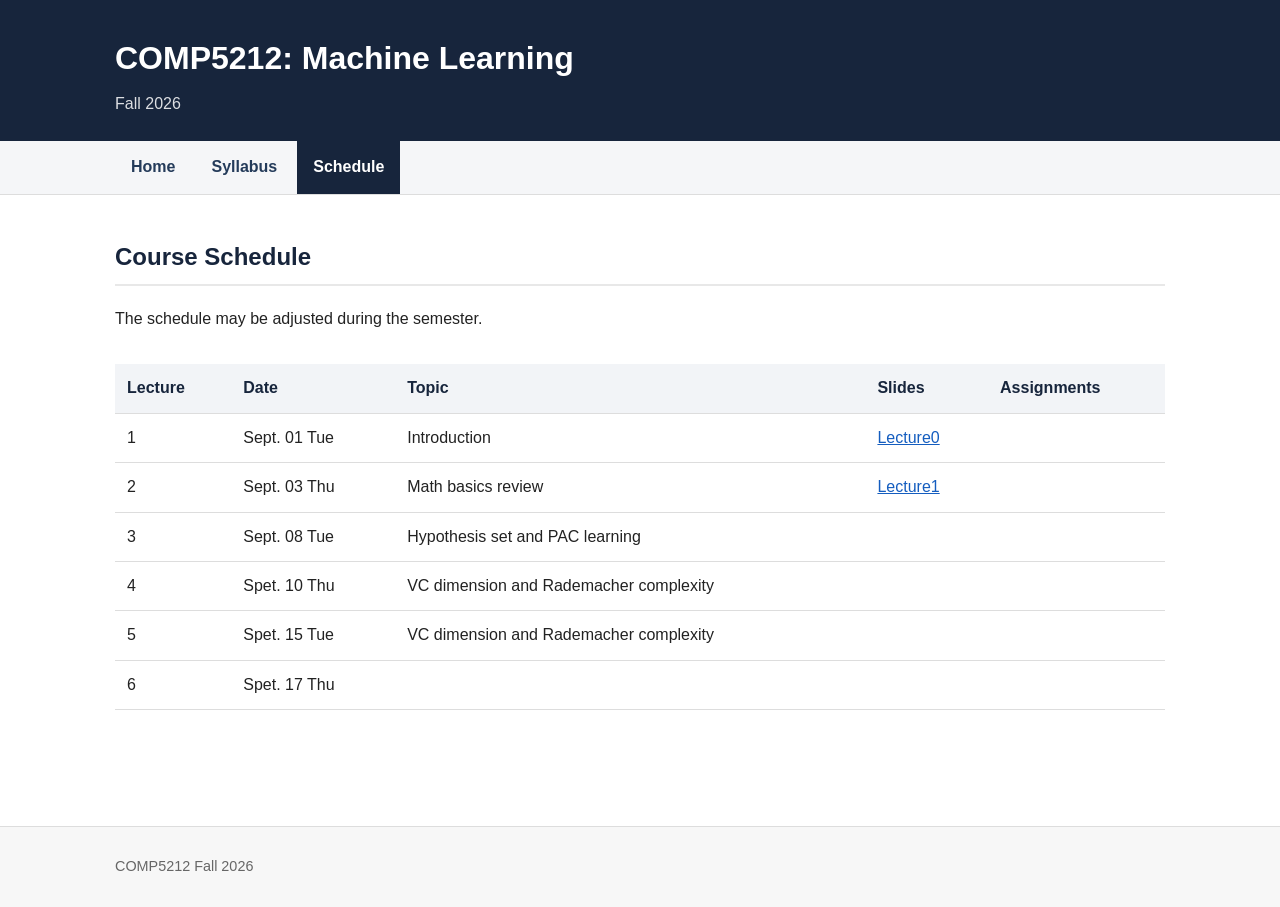
==== schedule.html @ 3ccd8947 "Update course website" ====
<!DOCTYPE html>

<html lang="en">

<head>

    <meta charset="UTF-8">

    <meta
        name="viewport"
        content="width=device-width, initial-scale=1.0"
    >

    <title>
        Schedule | COMP5212
    </title>

    <link
        rel="stylesheet"
        href="assets/css/style.css"
    >

</head>


<body>


    <header class="site-header">

        <div class="container">

            <h1>
                COMP5212: Machine Learning
            </h1>

            <p class="semester">
                Fall 2026
            </p>

        </div>

    </header>


    <nav class="navbar">

        <div class="container">

            <a href="index.html">
                Home
            </a>

            <a href="syllabus.html">
                Syllabus
            </a>

            <a
                class="active"
                href="schedule.html"
            >
                Schedule
            </a>

        </div>

    </nav>


    <main class="container">

        <section>

            <h2>
                Course Schedule
            </h2>

            <p>
                The schedule may be adjusted
                during the semester.
            </p>


            <div class="table-wrapper">

                <table>


                    <thead>

                        <tr>

                            <th>
                                Lecture
                            </th>

                            <th>
                                Date
                            </th>

                            <th>
                                Topic
                            </th>


                            <th>
                                Slides
                            </th>

                            <th>
                                Assignments
                            </th>

                        </tr>

                    </thead>


                    <tbody>


                        <tr>

                            <td>
                                1
                            </td>

                            <td>
                                Sept. 01 Tue
                            </td>

                            <td>
                                Introduction
                            </td>

                            <td>
                                <a href="slides/lecture0.pdf"
                                        target="_blank"
                                        rel="noopener noreferrer">
                                            Lecture0
                                        </a>
                            </td>

                            <td>
                               
                            </td>

                        </tr>


                        <tr>

                            <td>
                                2
                            </td>

                            <td>
                                Sept. 03 Thu
                            </td>

                            <td>
                                Math basics review
                            </td>

                            <td>
                                <a href="slides/lecture1.pdf"
                                        target="_blank"
                                        rel="noopener noreferrer">
                                        Lecture1
                                    </a>
                            </td>


                            <td>
                               
                            </td>
                        </tr>


                        <tr>

                            <td>
                                3
                            </td>

                            <td>
                                Sept. 08 Tue
                            </td>

                            <td>
                                Hypothesis set and PAC learning
                            </td>


                            <td>
                                <!--Coming soon -->
                            </td>


                            <td>
                                
                            </td>

                        </tr>


                        <tr>

                            <td>
                                4
                            </td>

                            <td>
                                Spet. 10 Thu
                            </td>

                            <td>
                               VC dimension and Rademacher complexity
                            </td>


                            <td>
                               
                            </td>


                            <td>
                               
                            </td>


                        </tr>


                        <tr>

                            <td>
                                5
                            </td>

                            <td>
                                Spet. 15 Tue
                            </td>

                            <td>
                                VC dimension and Rademacher complexity
                            </td>


                            <td>
                               
                            </td>


                            <td>
                               <!-- Writing assignment 1 released -->
                            </td>


                        </tr>

                        <tr>

                            <td>
                                6
                            </td>

                            <td>
                                Spet. 17 Thu
                            </td>

                            <td>

                            </td>


                            <td>
                                
                            </td>


                            <td>
                               
                            </td>


                        </tr>


                    </tbody>


                </table>

            </div>

        </section>

    </main>


    <footer>

        <div class="container">

            COMP5212 Fall 2026

        </div>

    </footer>


</body>

</html>
---- assets/css/style.css ----
/* =========================================================
   Global settings
   ========================================================= */

* {
    box-sizing: border-box;
}

html {
    scroll-behavior: smooth;
}

body {
    margin: 0;

    font-family:
        -apple-system,
        BlinkMacSystemFont,
        "Segoe UI",
        Roboto,
        Helvetica,
        Arial,
        sans-serif;

    color: #222;
    background: #ffffff;
    line-height: 1.65;
}


/* =========================================================
   Main container
   ========================================================= */

.container {
    width: min(100% - 40px, 1050px);
    margin: 0 auto;
}


/* =========================================================
   Header
   ========================================================= */

.site-header {
    background: #17253c;
    color: white;
    padding: 32px 0 24px;
}

.site-header h1 {
    margin: 0;
    font-size: 2rem;
    font-weight: 650;
}

.site-header .semester {
    margin-top: 6px;
    margin-bottom: 0;

    font-size: 1rem;
    opacity: 0.85;
}


/* =========================================================
   Navigation
   ========================================================= */

.navbar {
    background: #f5f6f8;
    border-bottom: 1px solid #dddddd;
}

.navbar .container {
    display: flex;
    flex-wrap: wrap;
    gap: 4px;
}

.navbar a {
    display: block;

    padding: 13px 16px;

    color: #243b5a;
    text-decoration: none;
    font-weight: 550;
}

.navbar a:hover {
    background: #e7eaf0;
}

.navbar a.active {
    background: #17253c;
    color: white;
}


/* =========================================================
   Main content
   ========================================================= */

main {
    padding: 42px 0 70px;
}

section {
    margin-bottom: 46px;
}

h2 {
    margin-top: 0;

    color: #17253c;

    border-bottom: 2px solid #e8e8e8;
    padding-bottom: 8px;
}

h3 {
    color: #243b5a;
}

a {
    color: #145dbf;
}

a:hover {
    color: #0d3f83;
}


/* =========================================================
   Course information
   ========================================================= */

.course-info {
    display: grid;

    grid-template-columns: 150px 1fr;

    gap: 8px 20px;

    background: #f7f8fa;

    border: 1px solid #e2e4e8;
    border-radius: 8px;

    padding: 22px;
}

.course-info strong {
    color: #17253c;
}


/* =========================================================
   Announcements
   ========================================================= */

.announcement {
    border-left: 4px solid #315f98;

    background: #f7f9fc;

    padding: 14px 18px;

    margin: 14px 0;
}

.announcement-date {
    font-weight: 650;
    color: #315f98;
}


/* =========================================================
   Tables
   ========================================================= */

.table-wrapper {
    overflow-x: auto;
}

table {
    width: 100%;

    border-collapse: collapse;

    margin-top: 16px;
}

th,
td {
    border-bottom: 1px solid #dddddd;

    text-align: left;

    padding: 11px 12px;

    vertical-align: top;
}

th {
    background: #f2f4f7;
    color: #17253c;
}

tbody tr:hover {
    background: #fafafa;
}


/* =========================================================
   Cards
   ========================================================= */

.card-grid {
    display: grid;

    grid-template-columns:
        repeat(2, minmax(0, 1fr));

    gap: 18px;
}

.card {
    border: 1px solid #dfdfdf;

    border-radius: 8px;

    padding: 20px;

    background: white;
}

.card h3 {
    margin-top: 0;
}


/* =========================================================
   Footer
   ========================================================= */

footer {
    border-top: 1px solid #dddddd;

    background: #f7f7f7;

    padding: 28px 0;

    font-size: 0.9rem;

    color: #666666;
}


/* =========================================================
   Mobile layout
   ========================================================= */

@media (max-width: 700px) {

    .site-header h1 {
        font-size: 1.55rem;
    }

    .course-info {
        grid-template-columns: 1fr;
    }

    .course-info strong {
        margin-top: 8px;
    }

    .card-grid {
        grid-template-columns: 1fr;
    }

    .navbar .container {
        flex-direction: column;
        gap: 0;
    }

    .navbar a {
        width: 100%;
    }
}
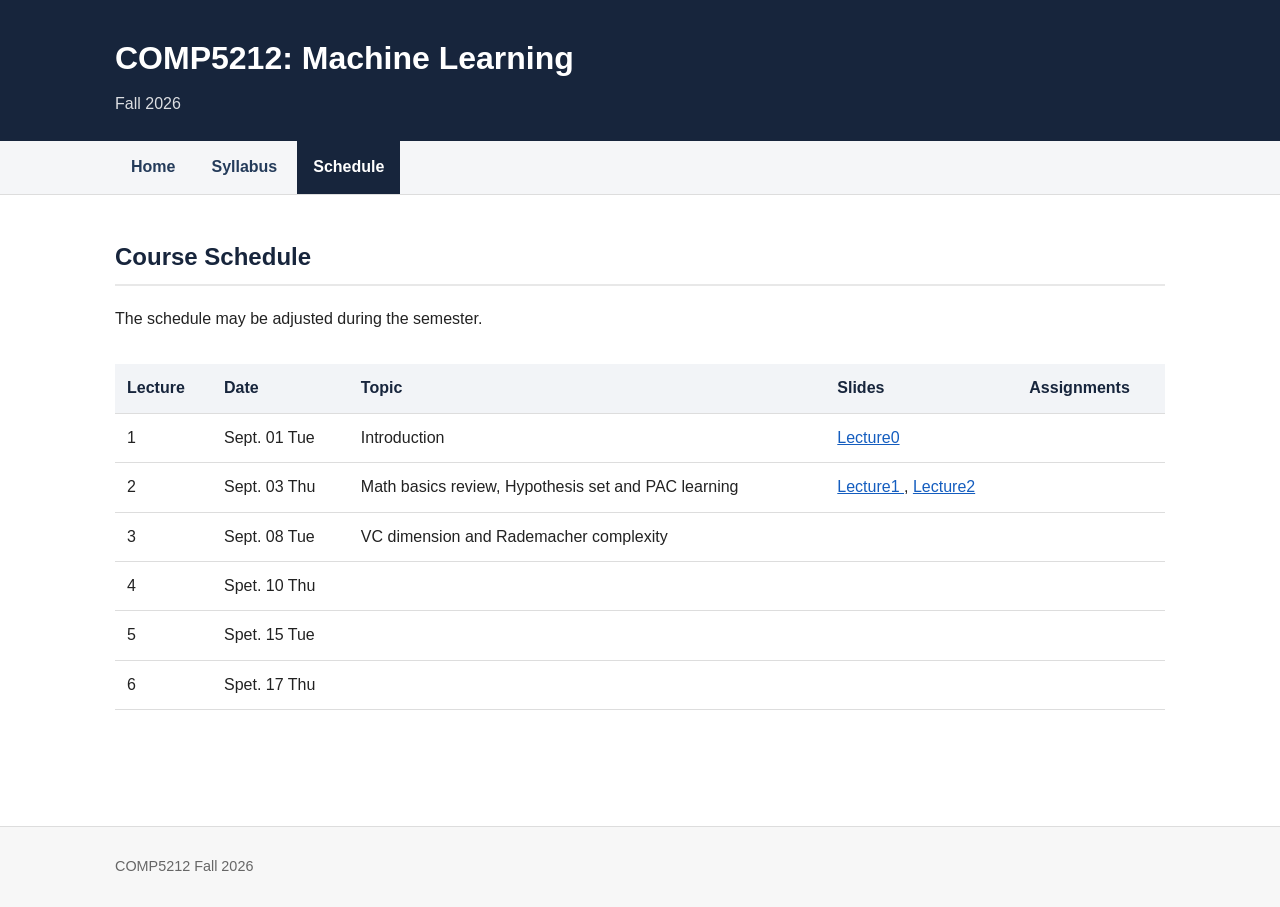
==== commit e2f8e9af: "Update the Course Website" ====
--- a/schedule.html
+++ b/schedule.html
@@ -159,7 +159,7 @@
                             </td>
 
                             <td>
-                                Math basics review
+                                Math basics review, Hypothesis set and PAC learning
                             </td>
 
                             <td>
@@ -167,6 +167,11 @@
                                         target="_blank"
                                         rel="noopener noreferrer">
                                         Lecture1
+                                    </a>,
+                                    <a href="slides/lecture2.pdf"
+                                        target="_blank"
+                                        rel="noopener noreferrer">
+                                        Lecture2
                                     </a>
                             </td>
 
@@ -188,7 +193,7 @@
                             </td>
 
                             <td>
-                                Hypothesis set and PAC learning
+                                 VC dimension and Rademacher complexity
                             </td>
 
 
@@ -215,7 +220,7 @@
                             </td>
 
                             <td>
-                               VC dimension and Rademacher complexity
+                              
                             </td>
 
 
@@ -243,7 +248,7 @@
                             </td>
 
                             <td>
-                                VC dimension and Rademacher complexity
+                                
                             </td>
 
 
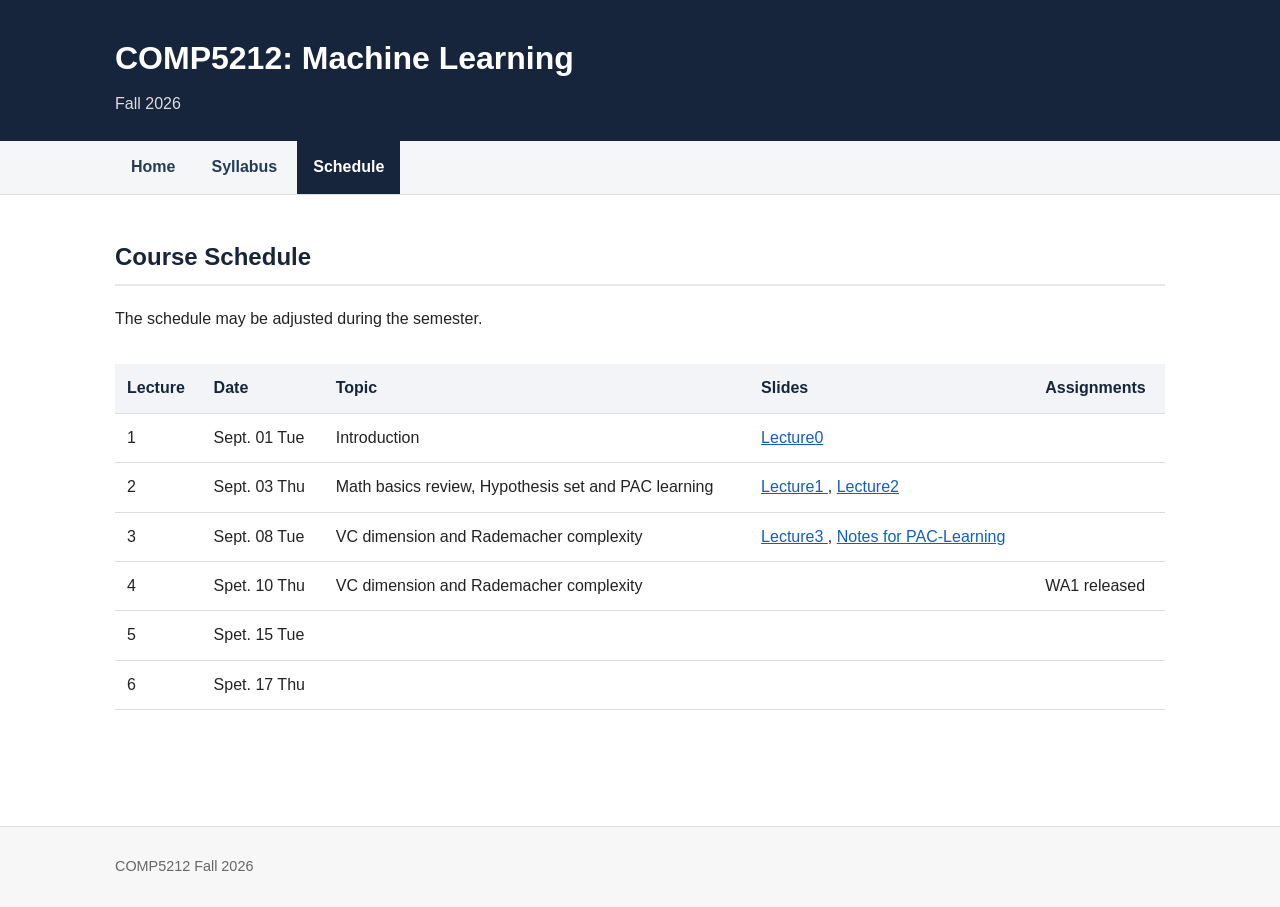
==== commit e06c3058: "Upload the lecture notes for PAC learning" ====
--- a/schedule.html
+++ b/schedule.html
@@ -198,7 +198,16 @@
 
 
                             <td>
-                                <!--Coming soon -->
+                                <a href="slides/lecture3.pdf"
+                                        target="_blank"
+                                        rel="noopener noreferrer">
+                                        Lecture3
+                                    </a>,
+                                    <a href="slides/pac_learning_notes.pdf"
+                                        target="_blank"
+                                        rel="noopener noreferrer">
+                                        Notes for PAC-Learning
+                                    </a>
                             </td>
 
 
@@ -220,17 +229,17 @@
                             </td>
 
                             <td>
-                              
-                            </td>
-
-
-                            <td>
-                               
-                            </td>
-
-
-                            <td>
-                               
+                              VC dimension and Rademacher complexity
+                            </td>
+
+
+                            <td>
+                               
+                            </td>
+
+
+                            <td>
+                               WA1 released
                             </td>
 
 
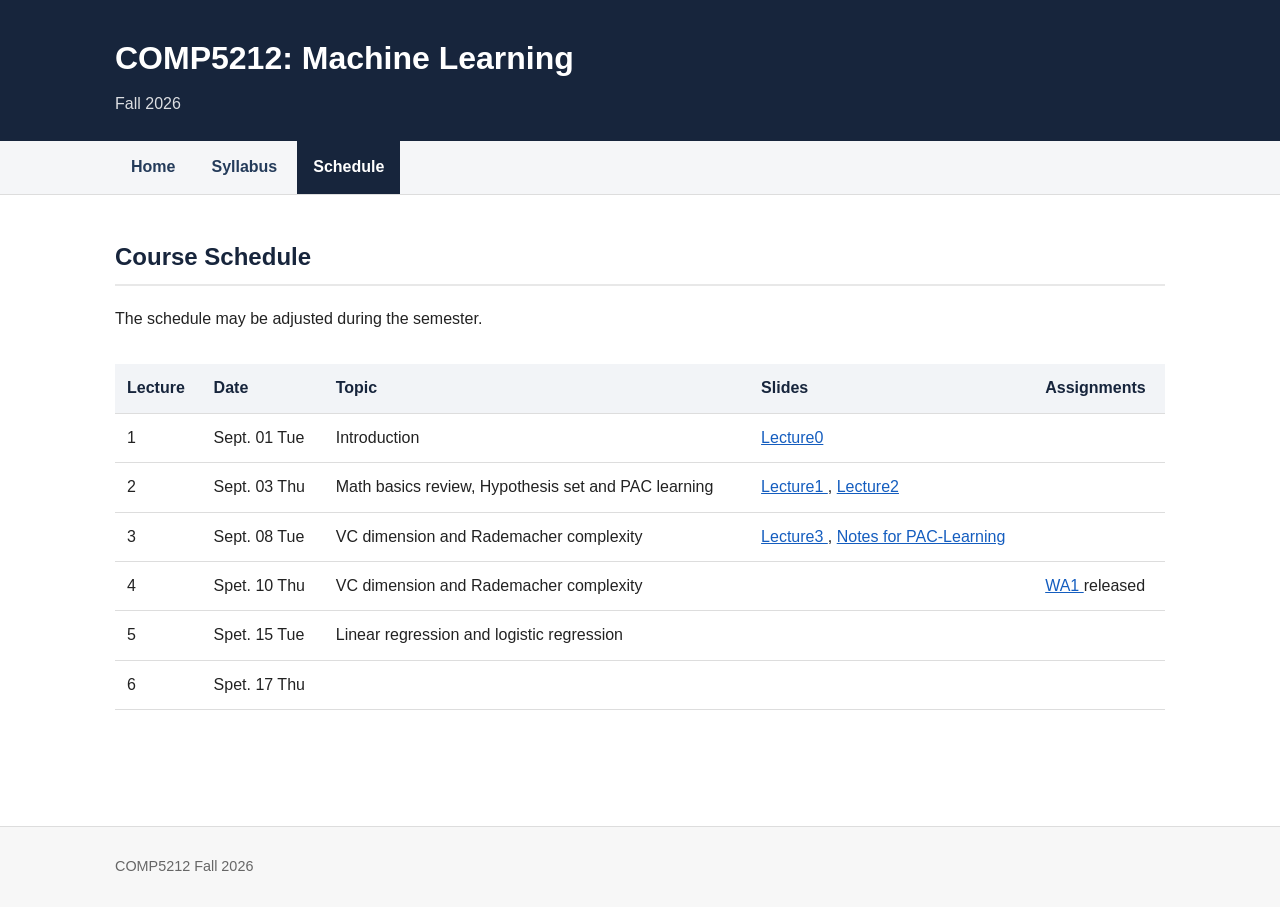
==== commit 3210ce02: "Upload the WA1" ====
--- a/schedule.html
+++ b/schedule.html
@@ -239,7 +239,11 @@
 
 
                             <td>
-                               WA1 released
+                               <a href="homework/WA1.pdf"
+                                        target="_blank"
+                                        rel="noopener noreferrer">
+                                        WA1
+                                    </a> released
                             </td>
 
 
@@ -257,6 +261,38 @@
                             </td>
 
                             <td>
+                                Linear regression and logistic regression
+                            </td>
+
+
+                            <td>
+                               
+                            </td>
+
+
+                            <td>
+                               <!-- Writing assignment 1 released -->
+                            </td>
+
+
+                        </tr>
+
+                        <tr>
+
+                            <td>
+                                6
+                            </td>
+
+                            <td>
+                                Spet. 17 Thu
+                            </td>
+
+                            <td>
+
+                            </td>
+
+
+                            <td>
                                 
                             </td>
 
@@ -266,38 +302,6 @@
                             </td>
 
 
-                            <td>
-                               <!-- Writing assignment 1 released -->
-                            </td>
-
-
-                        </tr>
-
-                        <tr>
-
-                            <td>
-                                6
-                            </td>
-
-                            <td>
-                                Spet. 17 Thu
-                            </td>
-
-                            <td>
-
-                            </td>
-
-
-                            <td>
-                                
-                            </td>
-
-
-                            <td>
-                               
-                            </td>
-
-
                         </tr>
 
 
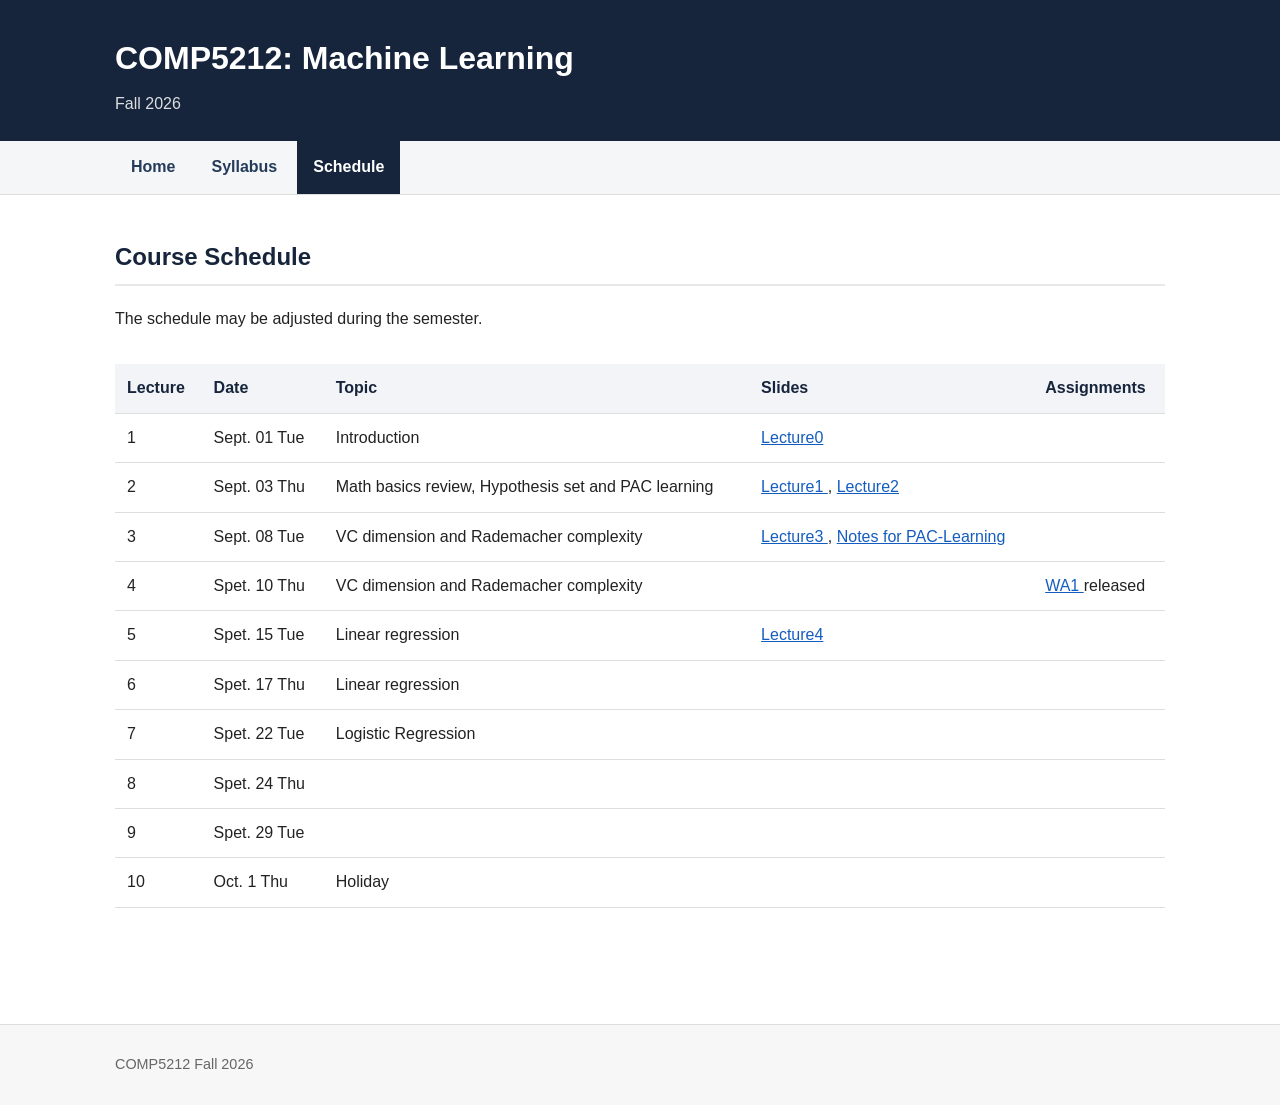
==== commit 6e492e82: "Lecture4_update" ====
--- a/schedule.html
+++ b/schedule.html
@@ -261,12 +261,16 @@
                             </td>
 
                             <td>
-                                Linear regression and logistic regression
-                            </td>
-
-
-                            <td>
-                               
+                                Linear regression
+                            </td>
+
+
+                            <td>
+                                                               <a href="slides/lecture4.pdf"
+                                        target="_blank"
+                                        rel="noopener noreferrer">
+                                        Lecture4
+                                    </a>
                             </td>
 
 
@@ -288,22 +292,133 @@
                             </td>
 
                             <td>
-
-                            </td>
-
-
-                            <td>
-                                
-                            </td>
-
-
-                            <td>
-                               
-                            </td>
-
-
-                        </tr>
-
+                                    Linear regression
+                            </td>
+
+
+                            <td>
+                                
+                            </td>
+
+
+                            <td>
+                               
+                            </td>
+
+
+                        </tr>
+
+
+                        <tr>
+
+                            <td>
+                                7
+                            </td>
+
+                            <td>
+                                Spet. 22 Tue
+                            </td>
+
+                            <td>
+                                    Logistic Regression
+                            </td>
+
+
+                            <td>
+                                
+                            </td>
+
+
+                            <td>
+                               
+                            </td>
+
+
+                        </tr>
+
+                        <tr>
+
+                            <td>
+                                8
+                            </td>
+
+                            <td>
+                                Spet. 24 Thu
+                            </td>
+
+                            <td>
+                                    
+                            </td>
+
+
+                            <td>
+                                
+                            </td>
+
+
+                            <td>
+                               
+                            </td>
+
+
+                        </tr>
+
+                        <tr>
+
+                            <td>
+                                9
+                            </td>
+
+                            <td>
+                                Spet. 29 Tue
+                            </td>
+
+                            <td>
+                                    
+                            </td>
+
+
+                            <td>
+                                
+                            </td>
+
+
+                            <td>
+                               
+                            </td>
+
+
+                        </tr>
+
+                        <tr>
+
+                            <td>
+                                10
+                            </td>
+
+                            <td>
+                                Oct. 1 Thu
+                            </td>
+
+                            <td>
+                                 Holiday
+                            </td>
+
+
+                            <td>
+                                
+                            </td>
+
+
+                            <td>
+                               
+                            </td>
+
+
+                        </tr>
+
+
+                        
 
                     </tbody>
 
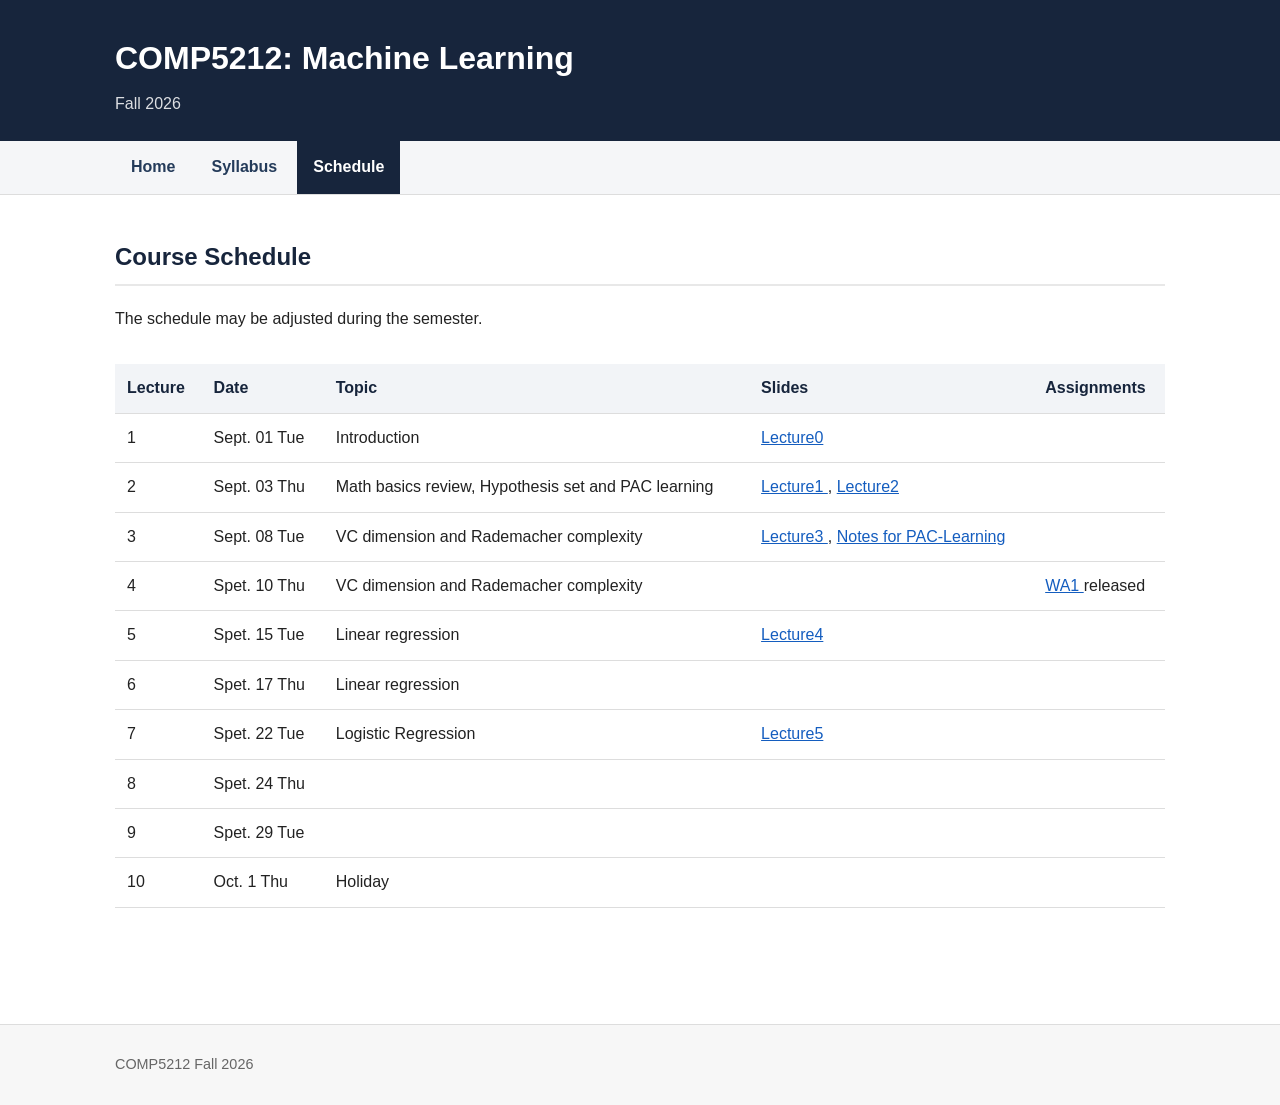
==== commit 07888688: "Lecture4_update" ====
--- a/schedule.html
+++ b/schedule.html
@@ -325,6 +325,37 @@
 
 
                             <td>
+                                    <a href="slides/lecture5.pdf"
+                                        target="_blank"
+                                        rel="noopener noreferrer">
+                                        Lecture5
+                                    </a>
+                            </td>
+
+
+                            <td>
+                               
+                            </td>
+
+
+                        </tr>
+
+                        <tr>
+
+                            <td>
+                                8
+                            </td>
+
+                            <td>
+                                Spet. 24 Thu
+                            </td>
+
+                            <td>
+                                    
+                            </td>
+
+
+                            <td>
                                 
                             </td>
 
@@ -339,11 +370,11 @@
                         <tr>
 
                             <td>
-                                8
-                            </td>
-
-                            <td>
-                                Spet. 24 Thu
+                                9
+                            </td>
+
+                            <td>
+                                Spet. 29 Tue
                             </td>
 
                             <td>
@@ -366,15 +397,15 @@
                         <tr>
 
                             <td>
-                                9
-                            </td>
-
-                            <td>
-                                Spet. 29 Tue
-                            </td>
-
-                            <td>
-                                    
+                                10
+                            </td>
+
+                            <td>
+                                Oct. 1 Thu
+                            </td>
+
+                            <td>
+                                 Holiday
                             </td>
 
 
@@ -390,33 +421,6 @@
 
                         </tr>
 
-                        <tr>
-
-                            <td>
-                                10
-                            </td>
-
-                            <td>
-                                Oct. 1 Thu
-                            </td>
-
-                            <td>
-                                 Holiday
-                            </td>
-
-
-                            <td>
-                                
-                            </td>
-
-
-                            <td>
-                               
-                            </td>
-
-
-                        </tr>
-
 
                         
 
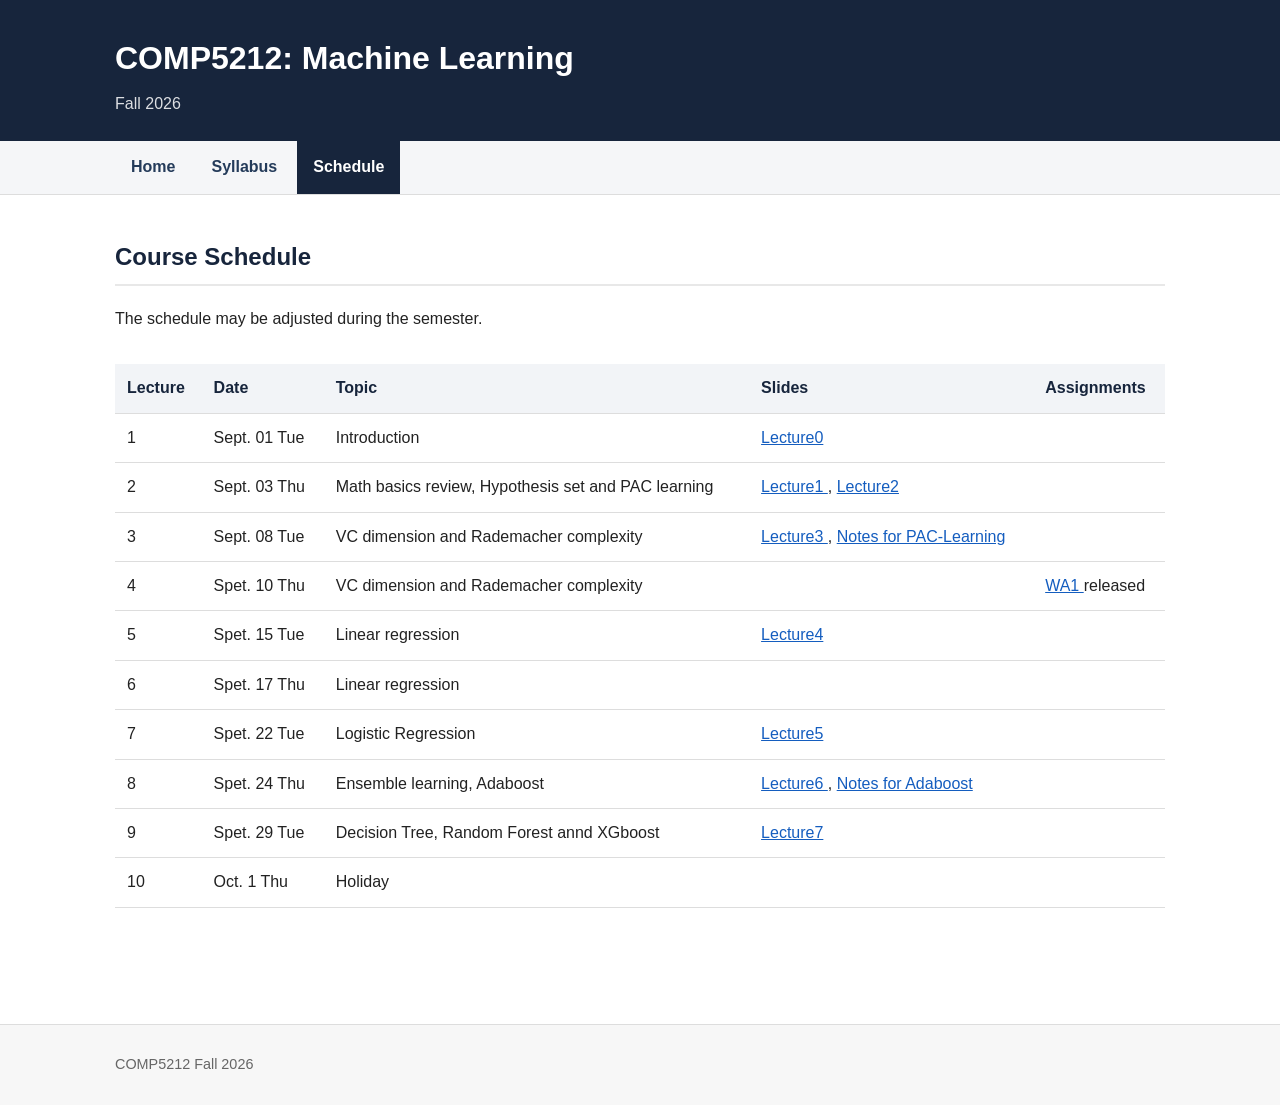
==== commit f1008790: "Lecture4_update" ====
--- a/schedule.html
+++ b/schedule.html
@@ -351,7 +351,74 @@
                             </td>
 
                             <td>
-                                    
+                                  Ensemble learning, Adaboost  
+                            </td>
+
+
+                            <td>
+                                <a href="slides/lecture6.pdf"
+                                        target="_blank"
+                                        rel="noopener noreferrer">
+                                        Lecture6
+                                    </a>,
+                                    <a href="slides/Notes for Adaboost.pdf"
+                                        target="_blank"
+                                        rel="noopener noreferrer">
+                                        Notes for Adaboost
+                                    </a>
+                            </td>
+
+
+                            <td>
+                               
+                            </td>
+
+
+                        </tr>
+
+                        <tr>
+
+                            <td>
+                                9
+                            </td>
+
+                            <td>
+                                Spet. 29 Tue
+                            </td>
+
+                            <td>
+                                Decision Tree, Random Forest annd XGboost
+                            </td>
+
+
+                            <td>
+                                <a href="slides/lecture7.pdf"
+                                        target="_blank"
+                                        rel="noopener noreferrer">
+                                        Lecture7
+                                    </a>
+                            </td>
+
+
+                            <td>
+                               
+                            </td>
+
+
+                        </tr>
+
+                        <tr>
+
+                            <td>
+                                10
+                            </td>
+
+                            <td>
+                                Oct. 1 Thu
+                            </td>
+
+                            <td>
+                                 Holiday
                             </td>
 
 
@@ -367,60 +434,6 @@
 
                         </tr>
 
-                        <tr>
-
-                            <td>
-                                9
-                            </td>
-
-                            <td>
-                                Spet. 29 Tue
-                            </td>
-
-                            <td>
-                                    
-                            </td>
-
-
-                            <td>
-                                
-                            </td>
-
-
-                            <td>
-                               
-                            </td>
-
-
-                        </tr>
-
-                        <tr>
-
-                            <td>
-                                10
-                            </td>
-
-                            <td>
-                                Oct. 1 Thu
-                            </td>
-
-                            <td>
-                                 Holiday
-                            </td>
-
-
-                            <td>
-                                
-                            </td>
-
-
-                            <td>
-                               
-                            </td>
-
-
-                        </tr>
-
 
                         
 
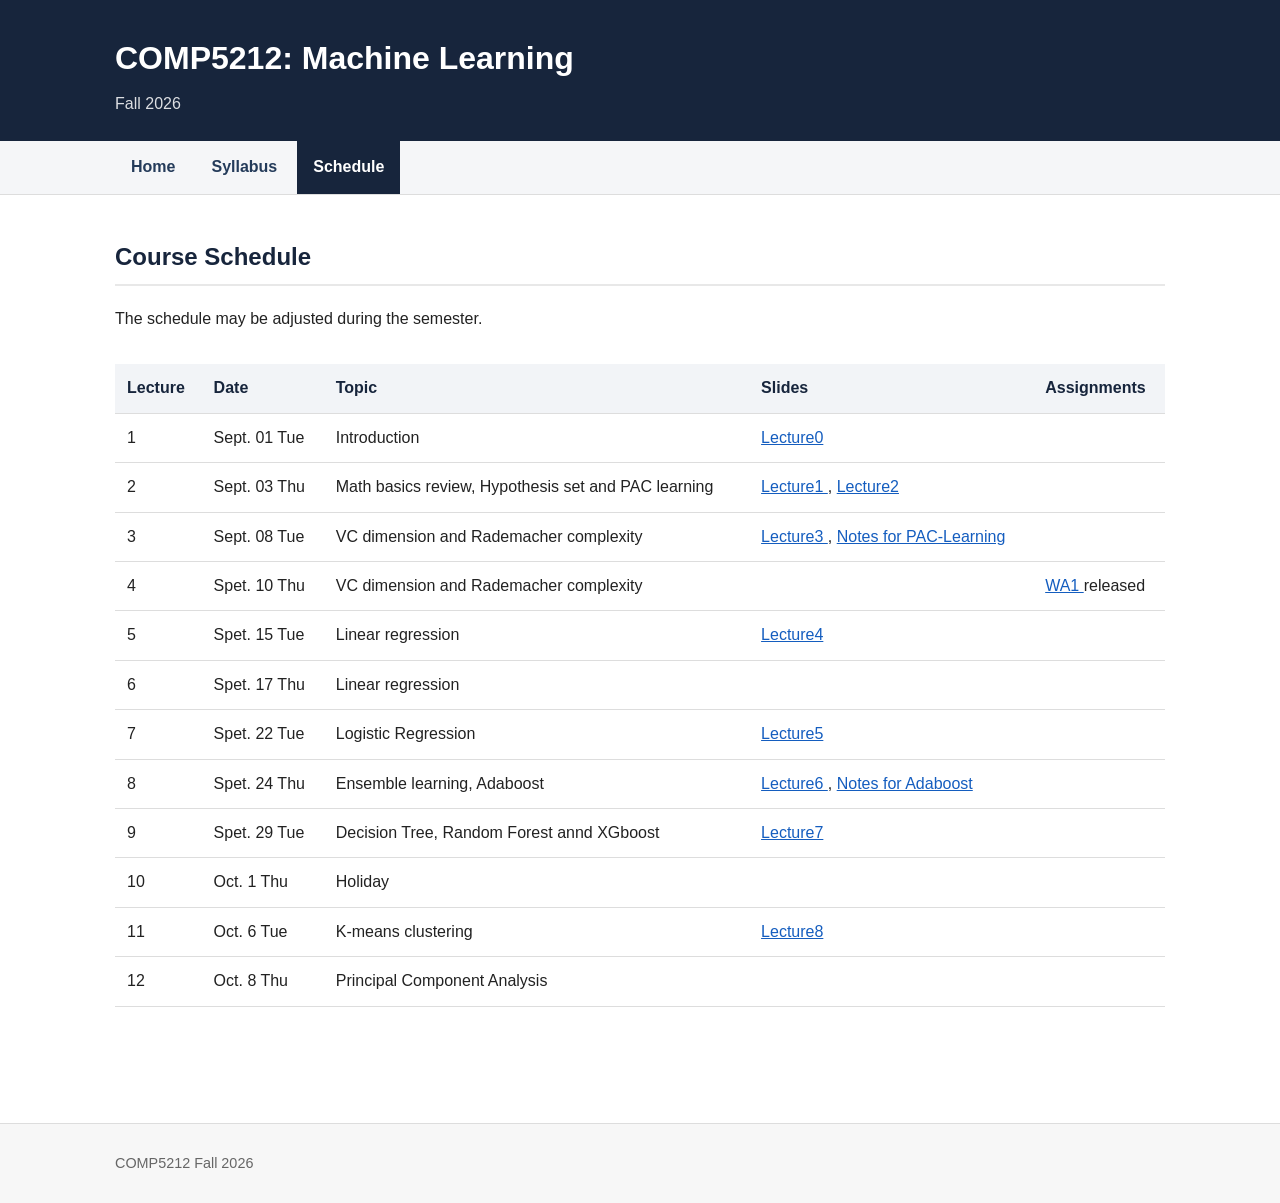
==== commit c666a3b2: "Lecture8_slide" ====
--- a/schedule.html
+++ b/schedule.html
@@ -434,6 +434,63 @@
 
                         </tr>
 
+                        <tr>
+
+                            <td>
+                                11
+                            </td>
+
+                            <td>
+                                Oct. 6 Tue
+                            </td>
+
+                            <td>
+                                 K-means clustering
+                            </td>
+
+
+                            <td>
+                                   <a href="slides/lecture8.pdf"
+                                        target="_blank"
+                                        rel="noopener noreferrer">
+                                        Lecture8
+                                    </a>
+                            </td>
+
+
+                            <td>
+                               
+                            </td>
+
+
+                        </tr>
+
+                        <tr>
+
+                            <td>
+                                12
+                            </td>
+
+                            <td>
+                                Oct. 8 Thu
+                            </td>
+
+                            <td>
+                                 Principal Component Analysis
+                            </td>
+
+
+                            <td>
+                                
+                            </td>
+
+
+                            <td>
+                               
+                            </td>
+
+
+                        </tr>
 
                         
 
